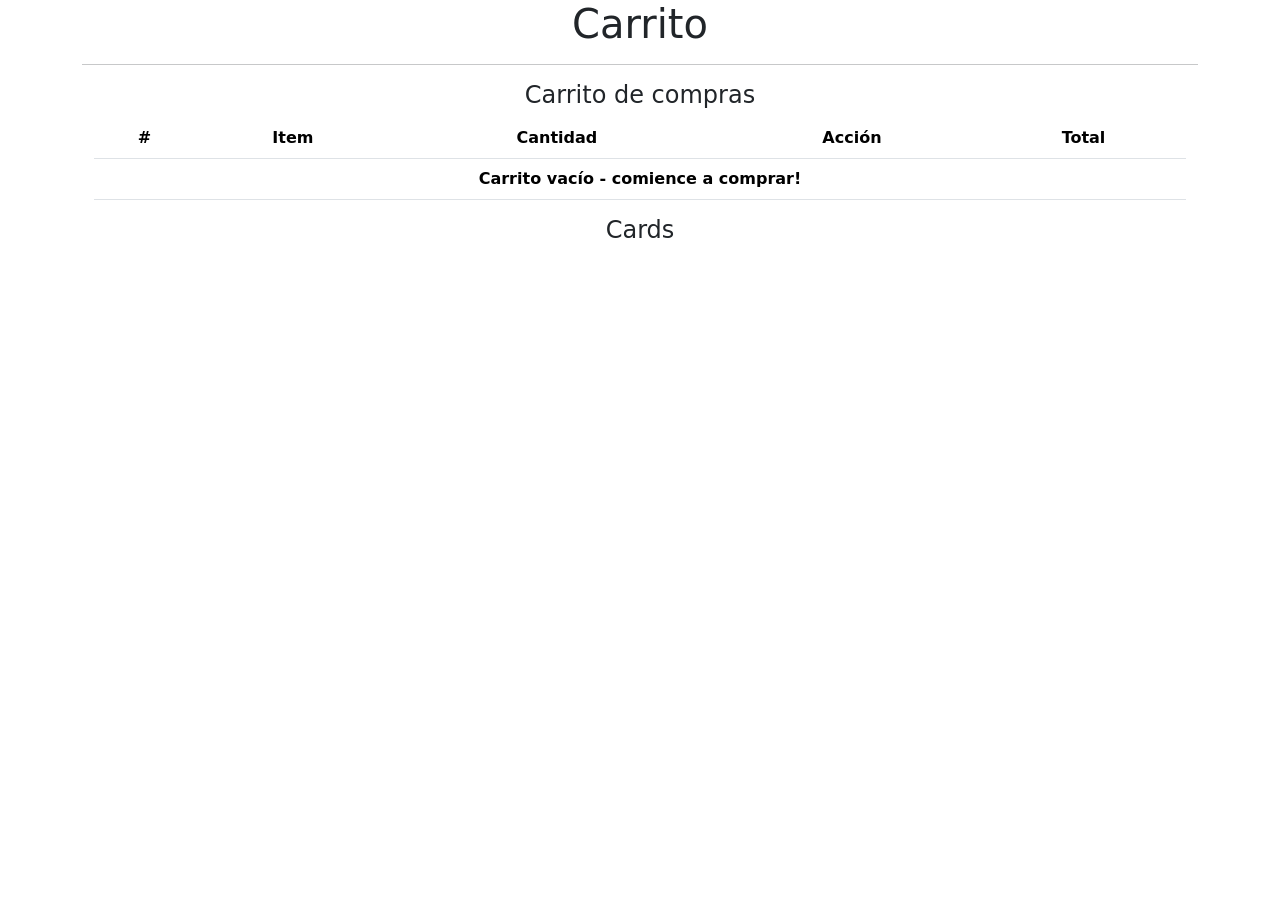
==== index.html @ 1af50b34 "Carrito de compras" ====
<!DOCTYPE html>
<html lang="es">
<head>
    <meta charset="UTF-8">
    <meta http-equiv="X-UA-Compatible" content="IE=edge">
    <meta name="viewport" content="width=device-width, initial-scale=1.0">
    <title>Carrito</title>
    <link href="https://cdn.jsdelivr.net/npm/bootstrap@5.3.0-alpha1/dist/css/bootstrap.min.css" rel="stylesheet" integrity="sha384-GLhlTQ8iRABdZLl6O3oVMWSktQOp6b7In1Zl3/Jr59b6EGGoI1aFkw7cmDA6j6gD" crossorigin="anonymous">
</head>
<body>
    <div class="container text-center">
        <h1>Carrito</h1>
        <hr>


        <div class="container">
            <h4>Carrito de compras</h4>
            <table class="table">
              <thead>
                <tr>
                  <th scope="col">#</th>
                  <th scope="col">Item</th>
                  <th scope="col">Cantidad</th>
                  <th scope="col">Acción</th>
                  <th scope="col">Total</th>
                </tr>
              </thead>
              <tbody id="items"></tbody>
              <tfoot>
                <tr id="footer">
                  <th scope="row" colspan="5">
                    Carrito vacío - comience a comprar!

                  </th>
                </tr>
              </tfoot>
            </table>
            <h4>Cards</h4>
            <div class="row" id="cards"></div>
          </div>




        <div class="row" id="contenedor-productos">
            
        </div>
        

        <!------Footer-------->
        <template id="template-footer">
          
            <th scope="row" colspan="2">Total productos</th>
            <td>10</td>
            <td>
                <button class="btn btn-danger btn-sm" id="vaciar-carrito">
                    vaciar todo
                </button>
            </td>
            <td class="font-weight-bold">$ <span>5000</span></td>

          
            
        </template>

        <!----Carritos------>
        <template id="template-carrito">
          <tr>
            <th scope="row">id</th>
            <td>Café</td>
            <td>1</td>
            <td>
                <button class="btn btn-info btn-sm">
                    +
                </button>
                <button class="btn btn-danger btn-sm">
                    -
                </button>
            </td>
            <td>$ <span>500</span></td>
          </tr>
        </template>

        
        <!---------Cardsss----------->
        <template id="template-productos">
            <div class="col-12 col-md-4 mb-3">
                <div class="card" >
                    <img src="" class="card-img-top" alt="...">
                    <div class="card-body">
                      <h5 class="card-title">Producto</h5>
                      <p class="card-text">$<span></span></p>
                      <button href="#" class="btn btn-dark">Comprar</button>
                    </div>
                </div>
            </div>
        </template>
        
    </div>

    <script src="app.js"></script>
</body>
</html>
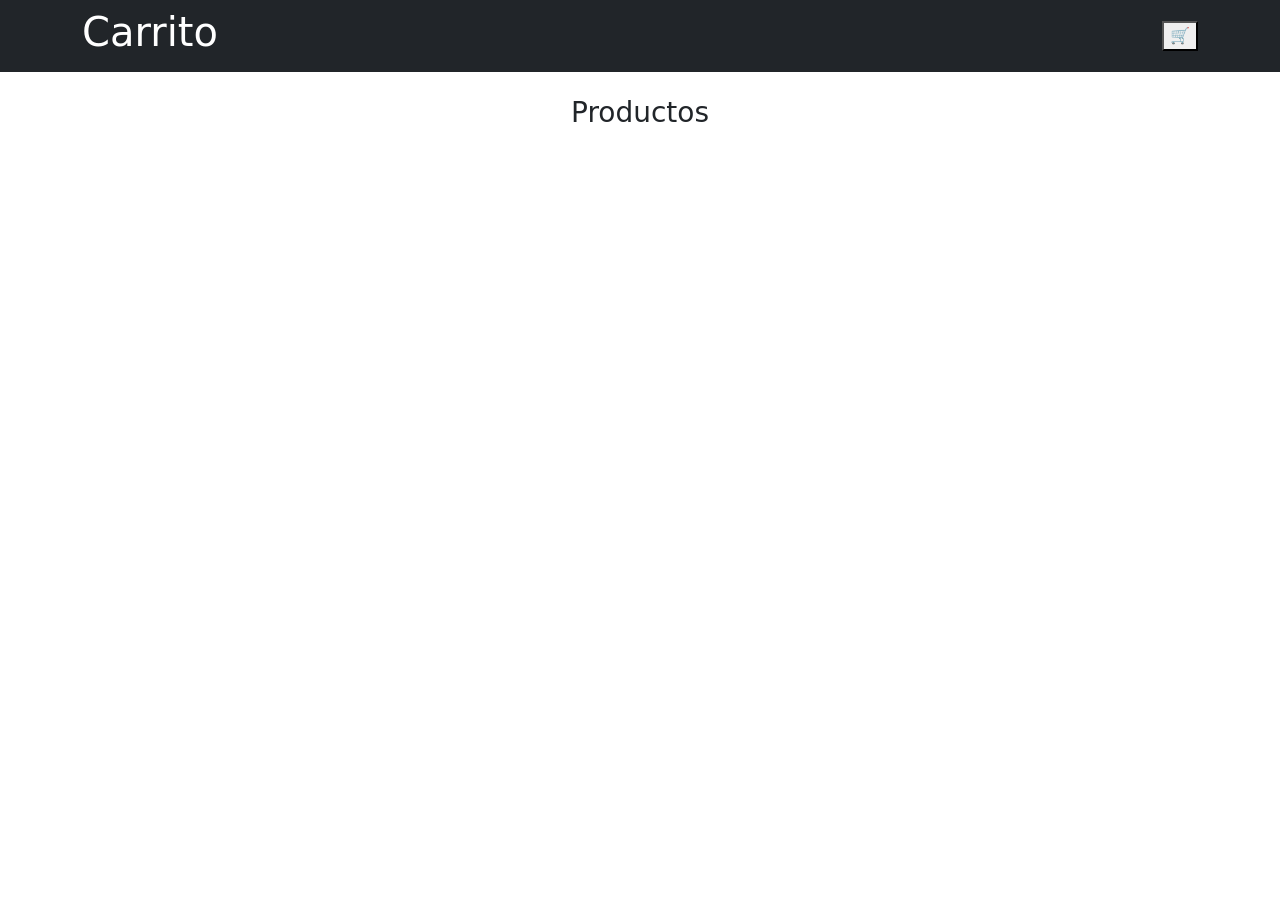
==== commit 68b395dd: "Con navbar" ====
--- a/index.html
+++ b/index.html
@@ -1,103 +1,126 @@
 <!DOCTYPE html>
 <html lang="es">
+
 <head>
-    <meta charset="UTF-8">
-    <meta http-equiv="X-UA-Compatible" content="IE=edge">
-    <meta name="viewport" content="width=device-width, initial-scale=1.0">
-    <title>Carrito</title>
-    <link href="https://cdn.jsdelivr.net/npm/bootstrap@5.3.0-alpha1/dist/css/bootstrap.min.css" rel="stylesheet" integrity="sha384-GLhlTQ8iRABdZLl6O3oVMWSktQOp6b7In1Zl3/Jr59b6EGGoI1aFkw7cmDA6j6gD" crossorigin="anonymous">
+  <meta charset="UTF-8">
+  <meta http-equiv="X-UA-Compatible" content="IE=edge">
+  <meta name="viewport" content="width=device-width, initial-scale=1.0">
+  <title>Carrito</title>
+  <link rel="stylesheet" href="style.css">
+  <link href="https://cdn.jsdelivr.net/npm/bootstrap@5.3.0-alpha1/dist/css/bootstrap.min.css" rel="stylesheet"
+    integrity="sha384-GLhlTQ8iRABdZLl6O3oVMWSktQOp6b7In1Zl3/Jr59b6EGGoI1aFkw7cmDA6j6gD" crossorigin="anonymous">
 </head>
+
 <body>
-    <div class="container text-center">
-        <h1>Carrito</h1>
-        <hr>
+  <nav class="navbar navbar-dark bg-dark">
+    <div class="container">
+      <h1 class="text-white" >Carrito</h1>
+      
+      <button class="botCarrito">🛒</button>
+      
+    </div>
+  </nav>
+
+  <div class="container text-center">
+
+    <div class="container">
+      <div class="carrito">
+        <div class="container-fluid text-center">
+          
+          <h4 style="float: left;" >Carrito de compras</h4>
+          <button class="butonCerrar" style="float: right;" >x</button>
+
+        </div>
+        
+        <table class="table">
+          <thead>
+            <tr>
+              <th scope="col">Imagen</th>
+              <th scope="col">Item</th>
+              <th scope="col">Cantidad</th>
+              <th scope="col">Acción</th>
+              <th scope="col">Total</th>
+            </tr>
+          </thead>
+          <tbody id="items"></tbody>
+          <tfoot>
+            <tr id="footer">
+              <th scope="row" colspan="5">
+                Carrito vacío - comience a comprar!
+
+              </th>
+            </tr>
+          </tfoot>
+        </table>
+
+      </div>
 
 
-        <div class="container">
-            <h4>Carrito de compras</h4>
-            <table class="table">
-              <thead>
-                <tr>
-                  <th scope="col">#</th>
-                  <th scope="col">Item</th>
-                  <th scope="col">Cantidad</th>
-                  <th scope="col">Acción</th>
-                  <th scope="col">Total</th>
-                </tr>
-              </thead>
-              <tbody id="items"></tbody>
-              <tfoot>
-                <tr id="footer">
-                  <th scope="row" colspan="5">
-                    Carrito vacío - comience a comprar!
 
-                  </th>
-                </tr>
-              </tfoot>
-            </table>
-            <h4>Cards</h4>
-            <div class="row" id="cards"></div>
-          </div>
+      <h3 class="p-4">Productos</h4>
+      <div class="row" id="cards"></div>
+    </div>
 
 
 
 
-        <div class="row" id="contenedor-productos">
-            
-        </div>
-        
+    <div class="row" id="contenedor-productos">
 
-        <!------Footer-------->
-        <template id="template-footer">
-          
-            <th scope="row" colspan="2">Total productos</th>
-            <td>10</td>
-            <td>
-                <button class="btn btn-danger btn-sm" id="vaciar-carrito">
-                    vaciar todo
-                </button>
-            </td>
-            <td class="font-weight-bold">$ <span>5000</span></td>
-
-          
-            
-        </template>
-
-        <!----Carritos------>
-        <template id="template-carrito">
-          <tr>
-            <th scope="row">id</th>
-            <td>Café</td>
-            <td>1</td>
-            <td>
-                <button class="btn btn-info btn-sm">
-                    +
-                </button>
-                <button class="btn btn-danger btn-sm">
-                    -
-                </button>
-            </td>
-            <td>$ <span>500</span></td>
-          </tr>
-        </template>
-
-        
-        <!---------Cardsss----------->
-        <template id="template-productos">
-            <div class="col-12 col-md-4 mb-3">
-                <div class="card" >
-                    <img src="" class="card-img-top" alt="...">
-                    <div class="card-body">
-                      <h5 class="card-title">Producto</h5>
-                      <p class="card-text">$<span></span></p>
-                      <button href="#" class="btn btn-dark">Comprar</button>
-                    </div>
-                </div>
-            </div>
-        </template>
-        
     </div>
 
-    <script src="app.js"></script>
+
+    <!------Footer-------->
+    <template id="template-footer">
+
+      <th scope="row" colspan="2">Total productos</th>
+      <td>10</td>
+      <td>
+        <button class="btn btn-danger btn-sm" id="vaciar-carrito">
+          vaciar todo
+        </button>
+      </td>
+      <td class="font-weight-bold">$ <span>5000</span></td>
+
+
+
+    </template>
+
+    <!----Carritos------>
+    <template id="template-carrito">
+      <tr>
+        <th scope="row"><img style="width: 60px; height: 60px;" src="" alt=""></th>
+        <td>Café</td>
+        <td>1</td>
+        <td>
+          <button class="btn btn-info btn-sm">
+            +
+          </button>
+          <button class="btn btn-danger btn-sm">
+            -
+          </button>
+        </td>
+        <td>$ <span>500</span></td>
+      </tr>
+    </template>
+
+
+    <!---------Cardsss----------->
+    <template id="template-productos">
+      <div class="col-12 col-md-4 mb-3">
+        <div class="card">
+          <img src="" class="card-img-top" alt="...">
+          <div class="card-body">
+            <h5 class="card-title">Producto</h5>
+            <p class="card-text">$<span></span></p>
+            <button href="#" class="btn btn-dark">Comprar</button>
+          </div>
+        </div>
+      </div>
+    </template>
+
+  </div>
+
+  <script src="app.js"></script>
 </body>
+
 </html>
--- a/style.css
+++ b/style.css
@@ -0,0 +1,17 @@
+.carrito{
+    width: 80%;
+    background-color: black;
+    color: aliceblue;
+    display: none;
+    flex-direction: column;
+    align-items: center;
+
+    position: fixed;
+    overflow: auto;
+    z-index: 9;
+    top: 12vh;
+    scrollbar-color: none;
+}
+td, th {
+    color: aliceblue;
+}
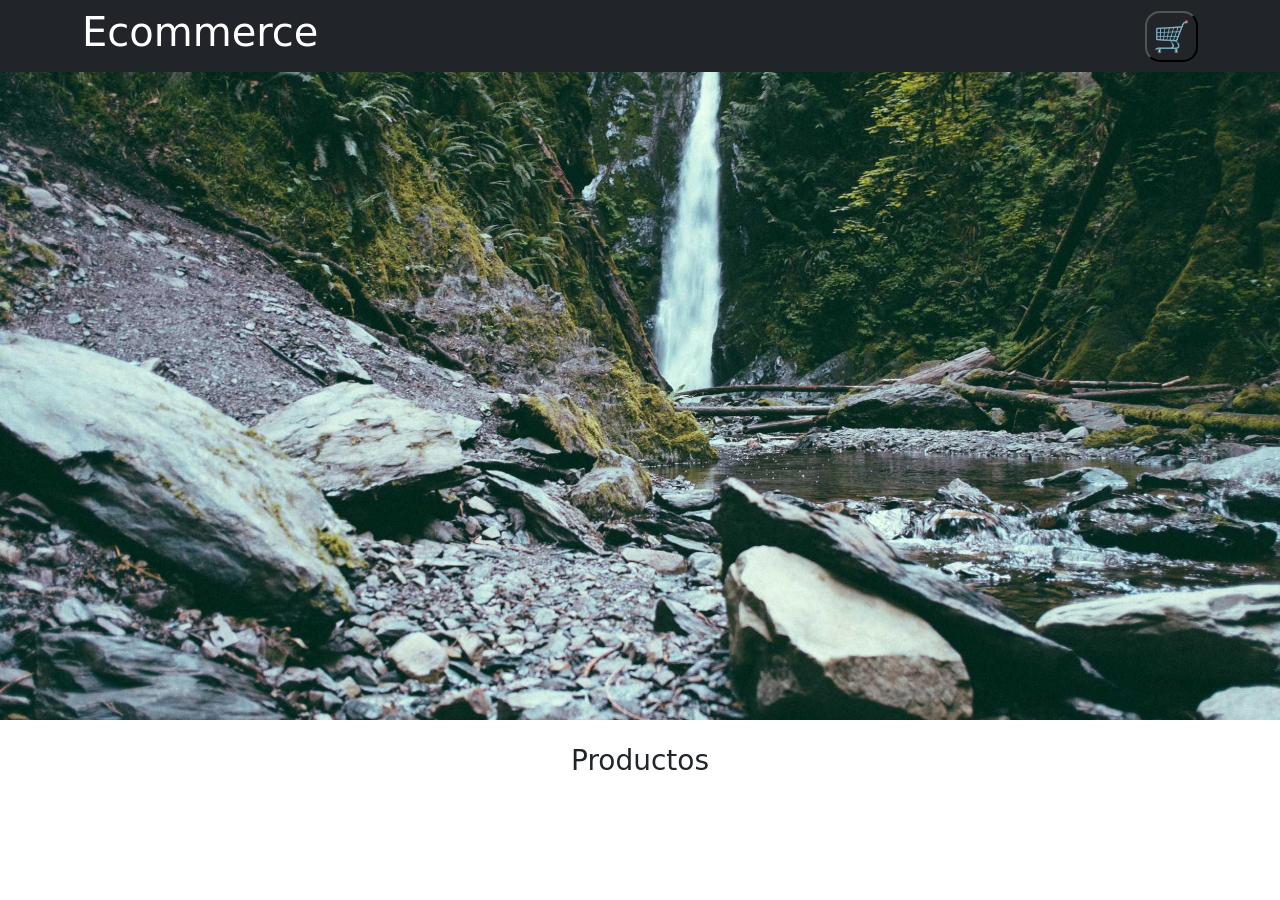
==== commit e75c5ae0: "Animacion carrito" ====
--- a/index.html
+++ b/index.html
@@ -12,23 +12,27 @@
 </head>
 
 <body>
-  <nav class="navbar navbar-dark bg-dark">
+  <nav class="navbar fixed-top navbar-dark bg-dark">
     <div class="container">
-      <h1 class="text-white" >Carrito</h1>
+      <h1 class="text-white" >Ecommerce </h1>
       
-      <button class="botCarrito">🛒</button>
+      <button class="botCarrito bg-dark">🛒<span id="contador" class="numCarrito"></span></button>
       
     </div>
   </nav>
-
+  
+  <div class=" header">
+      
+  </div>
+  
   <div class="container text-center">
 
     <div class="container">
       <div class="carrito">
-        <div class="container-fluid text-center">
+        <div class="container-fluid text-center p-4">
           
           <h4 style="float: left;" >Carrito de compras</h4>
-          <button class="butonCerrar" style="float: right;" >x</button>
+          <button class="btn btn-danger butonCerrar" style="float: right;" >x</button>
 
         </div>
         
--- a/style.css
+++ b/style.css
@@ -1,6 +1,7 @@
 .carrito{
     width: 80%;
-    background-color: black;
+    background-color: rgb(43, 42, 94);
+    border-radius:15px;
     color: aliceblue;
     display: none;
     flex-direction: column;
@@ -14,4 +15,30 @@
 }
 td, th {
     color: aliceblue;
+}
+.botCarrito{
+    font-size: 30px;
+    text-decoration: none;
+    border-radius:15px;
+    outline:none;
+}
+.header{
+    display: flex;
+    max-width: 100%;
+    height: 80vh;
+    background-image: url(img/imagen-head.jpg);
+    background-repeat: no-repeat;
+    background-size: cover;
+
+}
+.numCarrito{
+    font-size: 12px;
+    padding: 4px;
+    top: 37px;
+    right: 120px;
+    position: absolute;
+    color: aliceblue;
+    border-radius:50%;
+    background-color: red;
+    display:none
 }
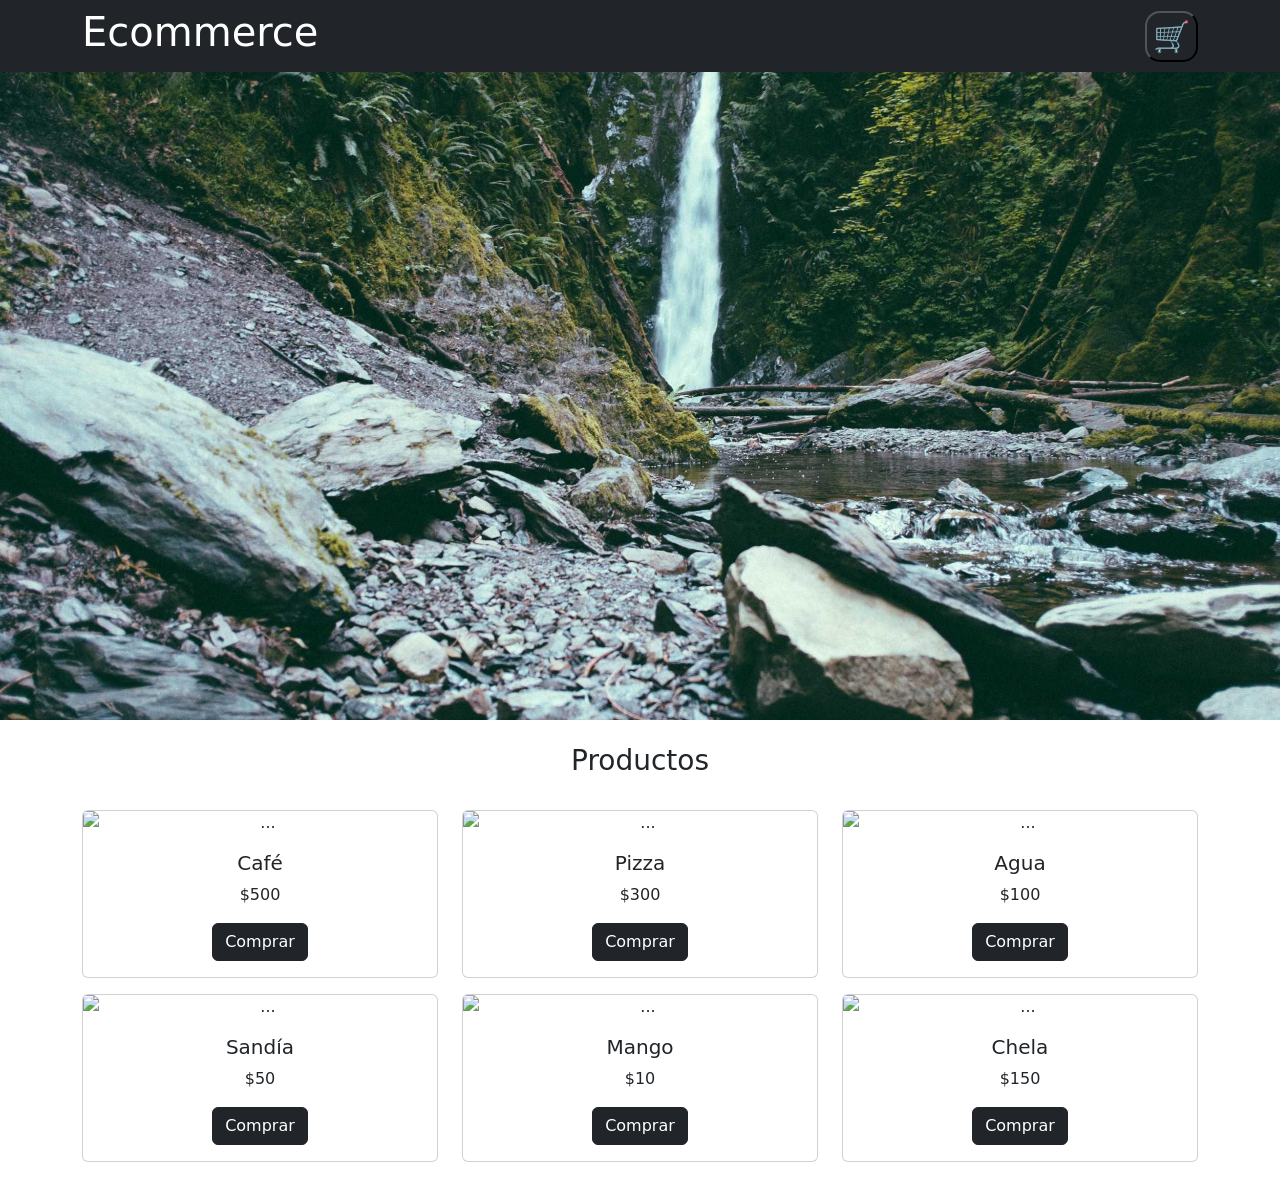
==== commit 22efb3c5: "carrito" ====
--- a/index.html
+++ b/index.html
@@ -1,130 +1,130 @@
-<!DOCTYPE html>
-<html lang="es">
-
-<head>
-  <meta charset="UTF-8">
-  <meta http-equiv="X-UA-Compatible" content="IE=edge">
-  <meta name="viewport" content="width=device-width, initial-scale=1.0">
-  <title>Carrito</title>
-  <link rel="stylesheet" href="style.css">
-  <link href="https://cdn.jsdelivr.net/npm/bootstrap@5.3.0-alpha1/dist/css/bootstrap.min.css" rel="stylesheet"
-    integrity="sha384-GLhlTQ8iRABdZLl6O3oVMWSktQOp6b7In1Zl3/Jr59b6EGGoI1aFkw7cmDA6j6gD" crossorigin="anonymous">
-</head>
-
-<body>
-  <nav class="navbar fixed-top navbar-dark bg-dark">
-    <div class="container">
-      <h1 class="text-white" >Ecommerce </h1>
-      
-      <button class="botCarrito bg-dark">🛒<span id="contador" class="numCarrito"></span></button>
-      
-    </div>
-  </nav>
-  
-  <div class=" header">
-      
-  </div>
-  
-  <div class="container text-center">
-
-    <div class="container">
-      <div class="carrito">
-        <div class="container-fluid text-center p-4">
-          
-          <h4 style="float: left;" >Carrito de compras</h4>
-          <button class="btn btn-danger butonCerrar" style="float: right;" >x</button>
-
-        </div>
-        
-        <table class="table">
-          <thead>
-            <tr>
-              <th scope="col">Imagen</th>
-              <th scope="col">Item</th>
-              <th scope="col">Cantidad</th>
-              <th scope="col">Acción</th>
-              <th scope="col">Total</th>
-            </tr>
-          </thead>
-          <tbody id="items"></tbody>
-          <tfoot>
-            <tr id="footer">
-              <th scope="row" colspan="5">
-                Carrito vacío - comience a comprar!
-
-              </th>
-            </tr>
-          </tfoot>
-        </table>
-
-      </div>
-
-
-
-      <h3 class="p-4">Productos</h4>
-      <div class="row" id="cards"></div>
-    </div>
-
-
-
-
-    <div class="row" id="contenedor-productos">
-
-    </div>
-
-
-    <!------Footer-------->
-    <template id="template-footer">
-
-      <th scope="row" colspan="2">Total productos</th>
-      <td>10</td>
-      <td>
-        <button class="btn btn-danger btn-sm" id="vaciar-carrito">
-          vaciar todo
-        </button>
-      </td>
-      <td class="font-weight-bold">$ <span>5000</span></td>
-
-
-
-    </template>
-
-    <!----Carritos------>
-    <template id="template-carrito">
-      <tr>
-        <th scope="row"><img style="width: 60px; height: 60px;" src="" alt=""></th>
-        <td>Café</td>
-        <td>1</td>
-        <td>
-          <button class="btn btn-info btn-sm">
-            +
-          </button>
-          <button class="btn btn-danger btn-sm">
-            -
-          </button>
-        </td>
-        <td>$ <span>500</span></td>
-      </tr>
-    </template>
-
-
-    <!---------Cardsss----------->
-    <template id="template-productos">
-      <div class="col-12 col-md-4 mb-3">
-        <div class="card">
-          <img src="" class="card-img-top" alt="...">
-          <div class="card-body">
-            <h5 class="card-title">Producto</h5>
-            <p class="card-text">$<span></span></p>
-            <button href="#" class="btn btn-dark">Comprar</button>
-          </div>
-        </div>
-      </div>
-    </template>
-
-  </div>
-
-  <script src="app.js"></script>
-</body>
-
+<!DOCTYPE html>
+<html lang="es">
+
+<head>
+  <meta charset="UTF-8">
+  <meta http-equiv="X-UA-Compatible" content="IE=edge">
+  <meta name="viewport" content="width=device-width, initial-scale=1.0">
+  <title>Carrito</title>
+  <link rel="stylesheet" href="style.css">
+  <link href="https://cdn.jsdelivr.net/npm/bootstrap@5.3.0-alpha1/dist/css/bootstrap.min.css" rel="stylesheet"
+    integrity="sha384-GLhlTQ8iRABdZLl6O3oVMWSktQOp6b7In1Zl3/Jr59b6EGGoI1aFkw7cmDA6j6gD" crossorigin="anonymous">
+</head>
+
+<body>
+  <nav class="navbar fixed-top navbar-dark bg-dark">
+    <div class="container">
+      <h1 class="text-white" >Ecommerce </h1>
+      
+      <button class="botCarrito bg-dark">🛒<span id="contador" class="numCarrito"></span></button>
+      
+    </div>
+  </nav>
+  
+  <div class=" header">
+      
+  </div>
+  
+  <div class="container text-center">
+
+    <div class="container">
+      <div class="carrito">
+        <div class="container-fluid text-center p-4">
+          
+          <h4 style="float: left;" >Carrito de compras</h4>
+          <button class="btn btn-danger butonCerrar" style="float: right;" >x</button>
+
+        </div>
+        
+        <table class="table">
+          <thead>
+            <tr>
+              <th scope="col">Imagen</th>
+              <th scope="col">Item</th>
+              <th scope="col">Cantidad</th>
+              <th scope="col">Acción</th>
+              <th scope="col">Total</th>
+            </tr>
+          </thead>
+          <tbody id="items"></tbody>
+          <tfoot>
+            <tr id="footer">
+              <th scope="row" colspan="5">
+                Carrito vacío - comience a comprar!
+
+              </th>
+            </tr>
+          </tfoot>
+        </table>
+
+      </div>
+
+
+
+      <h3 class="p-4">Productos</h4>
+      <div class="row" id="cards"></div>
+    </div>
+
+
+
+
+    <div class="row" id="contenedor-productos">
+
+    </div>
+
+
+    <!------Footer-------->
+    <template id="template-footer">
+
+      <th scope="row" colspan="2">Total productos</th>
+      <td>10</td>
+      <td>
+        <button class="btn btn-danger btn-sm" id="vaciar-carrito">
+          vaciar todo
+        </button>
+      </td>
+      <td class="font-weight-bold">$ <span>5000</span></td>
+
+
+
+    </template>
+
+    <!----Carritos------>
+    <template id="template-carrito">
+      <tr>
+        <th scope="row"><img style="width: 60px; height: 60px;" src="" alt=""></th>
+        <td>Café</td>
+        <td>1</td>
+        <td>
+          <button class="btn btn-info btn-sm">
+            +
+          </button>
+          <button class="btn btn-danger btn-sm">
+            -
+          </button>
+        </td>
+        <td>$ <span>500</span></td>
+      </tr>
+    </template>
+
+
+    <!---------Cardsss----------->
+    <template id="template-productos">
+      <div class="col-12 col-md-4 mb-3">
+        <div class="card">
+          <img src="" class="card-img-top" alt="...">
+          <div class="card-body">
+            <h5 class="card-title">Producto</h5>
+            <p class="card-text">$<span></span></p>
+            <button href="#" class="btn btn-dark">Comprar</button>
+          </div>
+        </div>
+      </div>
+    </template>
+
+  </div>
+
+  <script src="app.js"></script>
+</body>
+
 </html>
--- a/style.css
+++ b/style.css
@@ -1,44 +1,44 @@
-.carrito{
-    width: 80%;
-    background-color: rgb(43, 42, 94);
-    border-radius:15px;
-    color: aliceblue;
-    display: none;
-    flex-direction: column;
-    align-items: center;
-
-    position: fixed;
-    overflow: auto;
-    z-index: 9;
-    top: 12vh;
-    scrollbar-color: none;
-}
-td, th {
-    color: aliceblue;
-}
-.botCarrito{
-    font-size: 30px;
-    text-decoration: none;
-    border-radius:15px;
-    outline:none;
-}
-.header{
-    display: flex;
-    max-width: 100%;
-    height: 80vh;
-    background-image: url(img/imagen-head.jpg);
-    background-repeat: no-repeat;
-    background-size: cover;
-
-}
-.numCarrito{
-    font-size: 12px;
-    padding: 4px;
-    top: 37px;
-    right: 120px;
-    position: absolute;
-    color: aliceblue;
-    border-radius:50%;
-    background-color: red;
-    display:none
+.carrito{
+    width: 80%;
+    background-color: rgb(43, 42, 94);
+    border-radius:15px;
+    color: aliceblue;
+    display: none;
+    flex-direction: column;
+    align-items: center;
+
+    position: fixed;
+    overflow: auto;
+    z-index: 9;
+    top: 12vh;
+    scrollbar-color: none;
+}
+td, th {
+    color: aliceblue;
+}
+.botCarrito{
+    font-size: 30px;
+    text-decoration: none;
+    border-radius:15px;
+    outline:none;
+}
+.header{
+    display: flex;
+    max-width: 100%;
+    height: 80vh;
+    background-image: url(img/imagen-head.jpg);
+    background-repeat: no-repeat;
+    background-size: cover;
+
+}
+.numCarrito{
+    font-size: 12px;
+    padding: 4px;
+    top: 37px;
+    right: 120px;
+    position: absolute;
+    color: aliceblue;
+    border-radius:50%;
+    background-color: red;
+    display:none
 }
